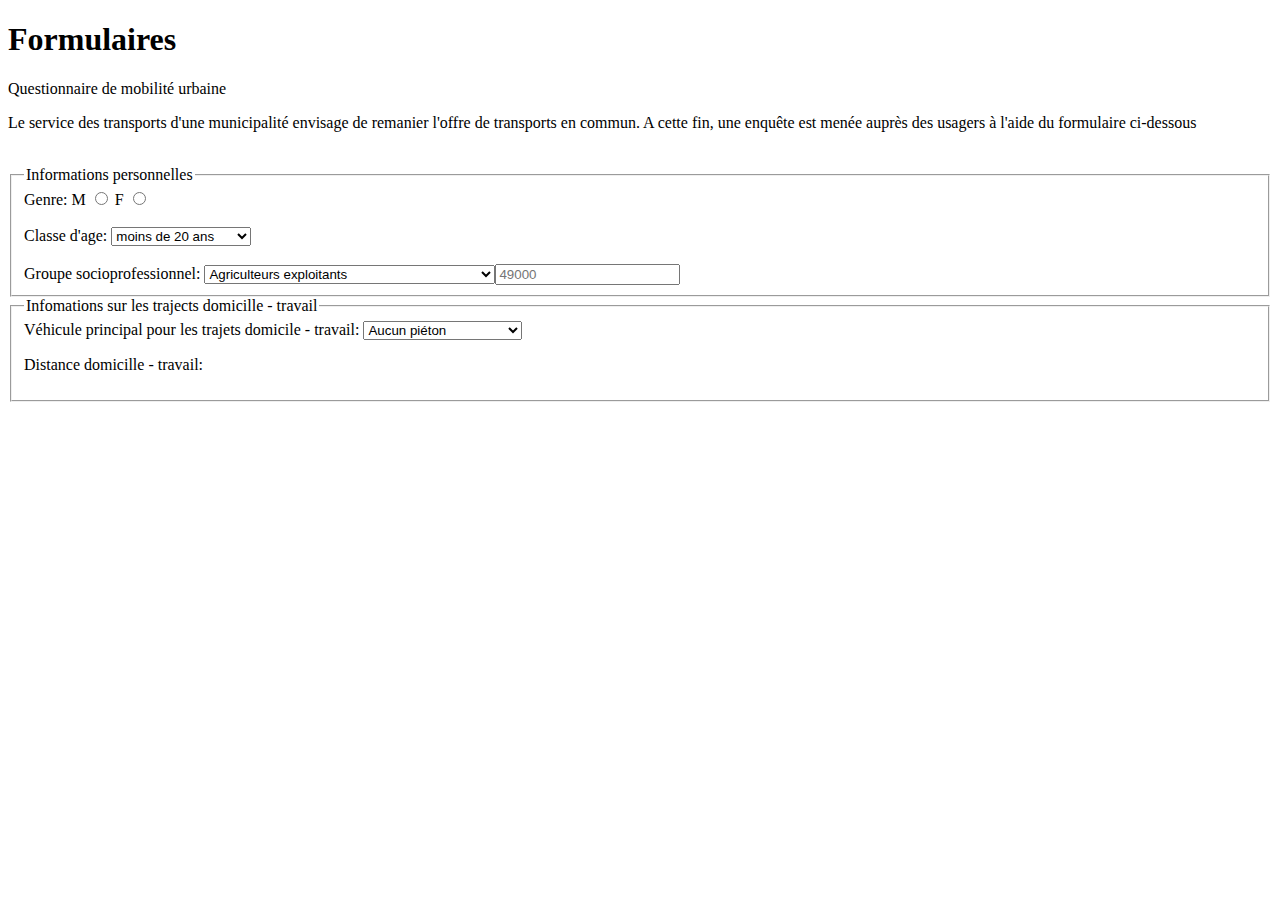
==== index.html @ b8d1ba64 "Add files via upload" ====
<!DOCTYPE html>
<html lang="en">
<head>
    <meta charset="UTF-8">
    <meta http-equiv="X-UA-Compatible" content="IE=edge">
    <meta name="viewport" content="width=device-width, initial-scale=1.0">
    <title>TP2 HTML et CSS</title>
</head>
<body>
    <section>
        <div>
            <h1>Formulaires</h1>
            <p>Questionnaire de mobilité urbaine</p>
            <p> Le service des transports d'une municipalité envisage de remanier l'offre de transports en commun. A cette fin, une enquête est menée auprès des usagers à l'aide du formulaire ci-dessous </p>
        </div>
    </section>
    <br>
    <section>
        <from action="">
            <fieldset>
                <legend>Informations personnelles</strong></legend>
        <form action="/action.php" method="post">
            <label for="gender">Genre:</label>
            <label for="human">M</label> 
            <input type="radio">
            <label for="human">F</label>
            <input type="radio">
        </form>
    <br>
    <section>
        <form action="/action.php" method="post">
            <label for="age">Classe d'age:</label>
            <select name="age" id="age">
                <option value="moins de 20 ans">moins de 20 ans</option>
                <option value="20 a 39 ans(2039)">20 a 39 ans(2039)</option>
                <option value="40 a 59 ans(2059)">40 a 59 ans(2059)</option>
                <option value="60 ans ou plus(p60)">60 ans ou plus(p60)</option>
            </select>
        </form>
    </section>
    <br>
    <section>
        <form action="/action.php" method="post">
        <label for="groupe">Groupe socioprofessionnel:</label>
        <select name="Groupe" id="groupe" placeholder="Artisans,commerçants et chefs d'entreprise">
            <option value="Agriculteurs exploitants">Agriculteurs exploitants</option>
            <option value="Artisans, commerçants et chefs d'entrprise">Artisans, commerçants et chfs d'entreprise</option>
            <option value="cadres et professions et chefs d'entrepris">cadres et professions et chefs d'entreprise</option>
            <option value="professions intermediaires">professions intermediaires</option>
            <option value="Employés">Employés</option>
            <option value="retraites">ouvriers</option>
            <option value="retraites">retraites</option>
            <option value="Autre personnes sans activite professionnelle">Autre personnes sans activite professionnelle</option>
        </from>
    </section>
    <br> 
    <section>
        <label for="codepostal">Code postal</label>
        <input id="codepostal" name="codepostal" placeholder="49000">
    </section>
             </fieldset>
         </form>
    <section>
        <form action="">
            <fieldset>
                <legend>Infomations sur les trajects domicille - travail</legend>
                <from action="/action.php" method="post">
                    <label for="Groupe">Véhicule principal pour les trajets domicile - travail:</label>
                    <select name="Groupe" id="groupe" placeholder="Artisans,commerçants et chefs d'entreprise">
                        <option value="Aucun (piéton)">Aucun piéton</option>
                        <option value="Bicyclette">Bicyclette</option>
                        <option value="Deux roues motorisé">Deux roues motoris</option>
                        <option value="Automobile">Automobile</option>
                        <option value="Transports en commun">Transports en commun</option>
                    </select>
                </from>
           <p>
               <label for="groupe">Distance domicille - travail:</label>
           </p>

            </fieldset>
        </form>
    </section>

</body>
</html>
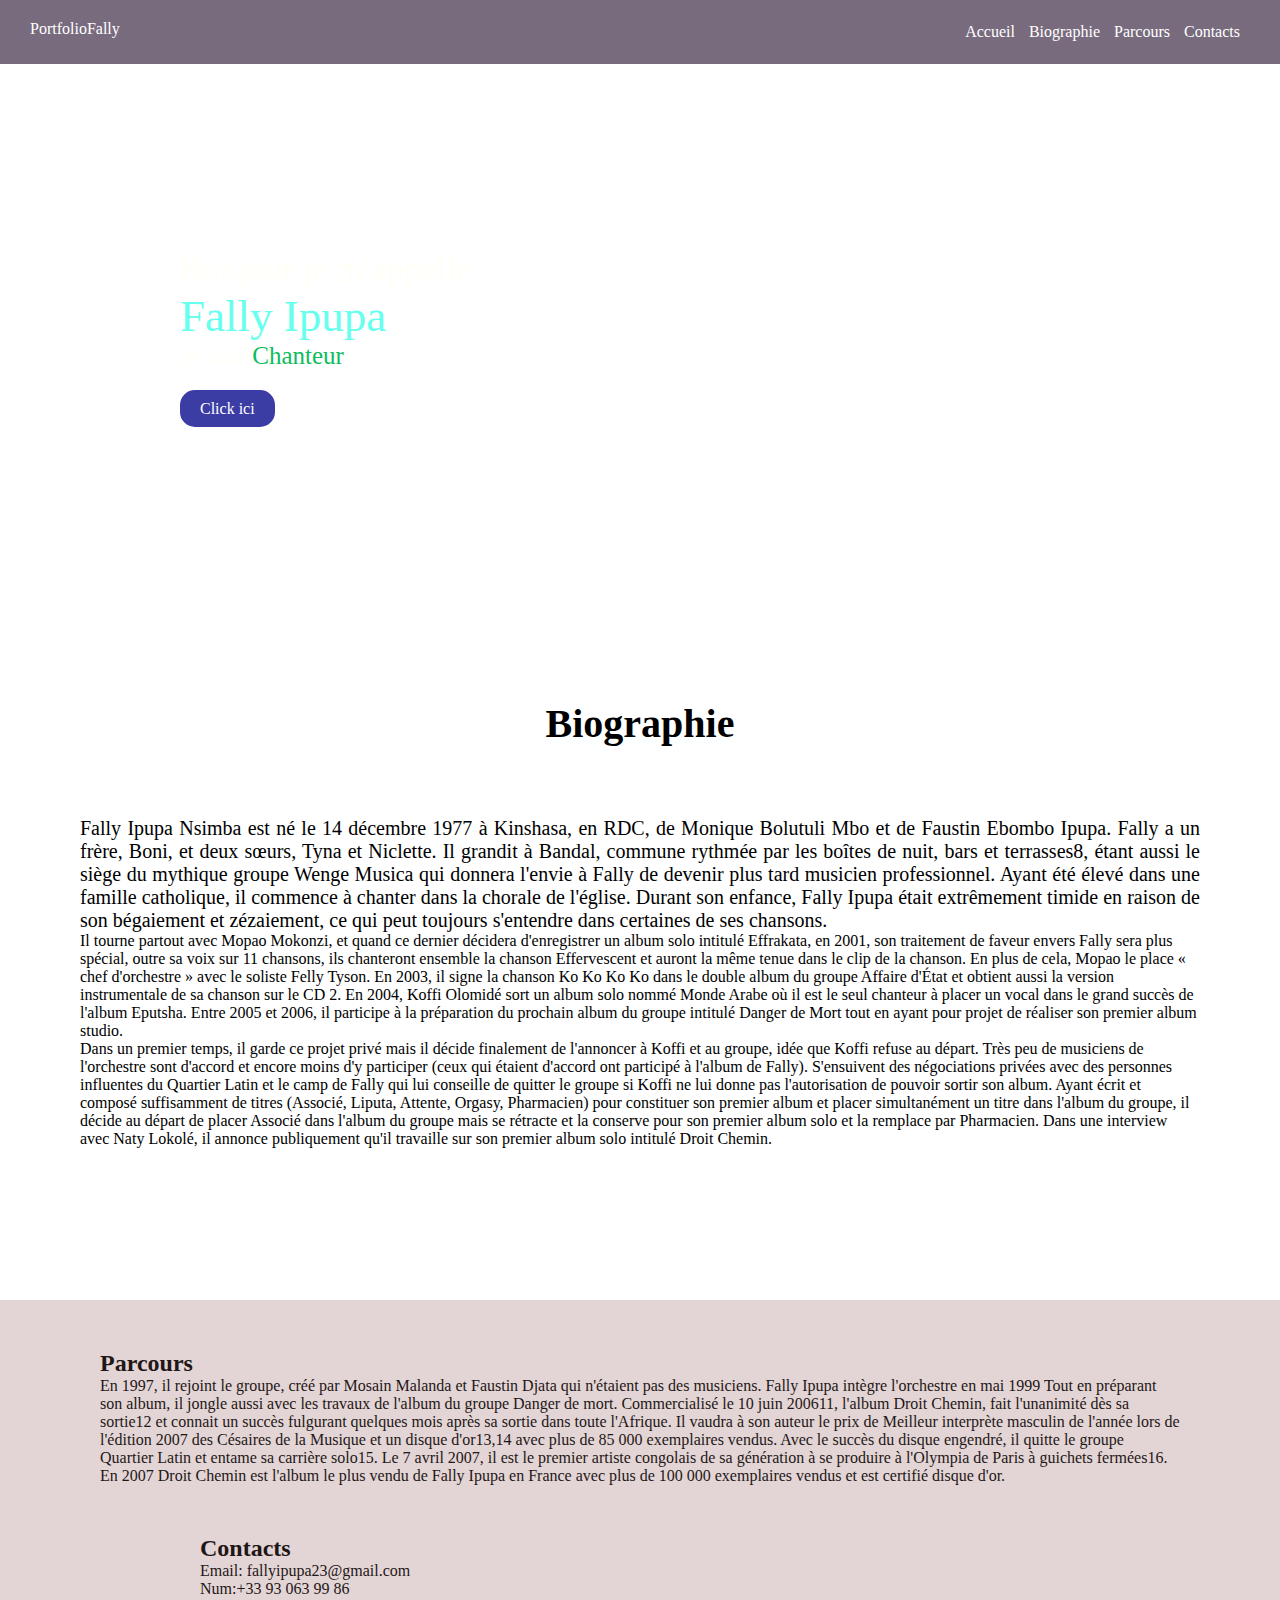
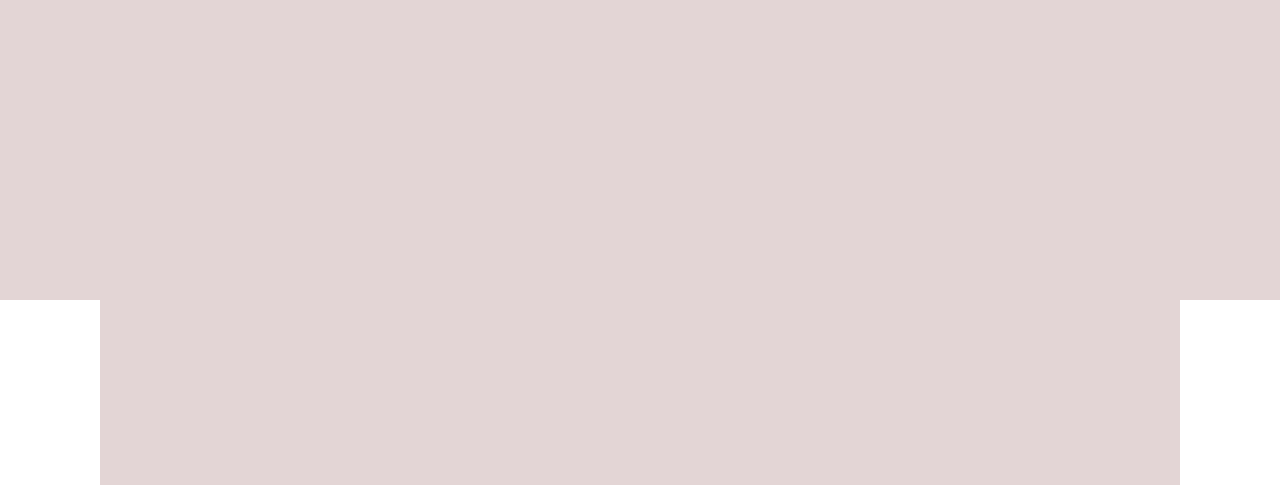
==== commit 6dd6aeb9: "Add files via upload" ====
--- a/index.html
+++ b/index.html
@@ -4,83 +4,78 @@
     <meta charset="UTF-8">
     <meta http-equiv="X-UA-Compatible" content="IE=edge">
     <meta name="viewport" content="width=device-width, initial-scale=1.0">
-    <title>TP2 HTML et CSS</title>
+    <title>Projet de Ismael</title>
+    <link rel="stylesheet"  href="styles.css"/>
 </head>
 <body>
-    <section>
-        <div>
-            <h1>Formulaires</h1>
-            <p>Questionnaire de mobilité urbaine</p>
-            <p> Le service des transports d'une municipalité envisage de remanier l'offre de transports en commun. A cette fin, une enquête est menée auprès des usagers à l'aide du formulaire ci-dessous </p>
+    <nav class="navbar">
+        <div class="container">
+            <div href="logo-container">
+                <a href="">Portfolio<span>Fally</span></a>
+            </div>
+            <div class="menu-container">
+                <ul>
+                    <li><a href="">Accueil</a></li>
+                    <li><a href="">Biographie</a></li>
+                    <li><a href="">Parcours</a></li>
+                    <li><a href="">Contacts</a></li>
+                </ul>
+            </div>
+        </div>
+    </nav>
+    <section class="section1">
+        <div class="container2">
+            <div class="text1">Bonjour je m'appelle</div>
+            <div class="text2">Fally Ipupa</div>
+            <div class="text3">Je suis <span>Chanteur
+            </span></div>
+            <div class="bouton1"><a href="">Click ici</a></div>
         </div>
     </section>
-    <br>
-    <section>
-        <from action="">
-            <fieldset>
-                <legend>Informations personnelles</strong></legend>
-        <form action="/action.php" method="post">
-            <label for="gender">Genre:</label>
-            <label for="human">M</label> 
-            <input type="radio">
-            <label for="human">F</label>
-            <input type="radio">
-        </form>
-    <br>
-    <section>
-        <form action="/action.php" method="post">
-            <label for="age">Classe d'age:</label>
-            <select name="age" id="age">
-                <option value="moins de 20 ans">moins de 20 ans</option>
-                <option value="20 a 39 ans(2039)">20 a 39 ans(2039)</option>
-                <option value="40 a 59 ans(2059)">40 a 59 ans(2059)</option>
-                <option value="60 ans ou plus(p60)">60 ans ou plus(p60)</option>
-            </select>
-        </form>
+    <section class="section2" >
+        <h2>Biographie</h2>
+        <div class="container3" >
+            <div>
+                <img id="photo">
+
+            </div>
+            <div class="contain-text" >
+                <p id="p2">Fally Ipupa Nsimba est né le 14 décembre 1977 à Kinshasa, en RDC, de Monique Bolutuli Mbo et de Faustin Ebombo Ipupa. Fally a un frère, Boni, et deux sœurs, Tyna et Niclette. Il grandit à Bandal, commune rythmée par 
+                    les boîtes de nuit, bars et terrasses8, étant aussi le siège du mythique groupe Wenge Musica qui donnera l'envie à Fally de devenir plus tard musicien professionnel.
+ Ayant été élevé dans une famille catholique, il commence à chanter dans la chorale de l'église. Durant son enfance, Fally Ipupa était extrêmement timide en raison de son bégaiement et 
+ zézaiement, ce qui peut toujours s'entendre dans certaines de ses chansons.</p>
+                <p>Il tourne partout avec Mopao Mokonzi, et quand ce dernier décidera d'enregistrer un album solo intitulé Effrakata, en 2001, son traitement de faveur envers Fally sera plus spécial, outre sa voix sur 11 chansons, ils chanteront ensemble la chanson Effervescent et auront la même tenue dans le clip de la chanson. En plus de cela, Mopao le place « chef d'orchestre » avec le soliste Felly Tyson.
+                    En 2003, il signe la chanson Ko Ko Ko Ko dans le double album du groupe Affaire d'État et obtient aussi la version instrumentale de sa chanson sur le CD 2.
+                    En 2004, Koffi Olomidé sort un album solo nommé Monde Arabe où il est le seul chanteur à placer un vocal dans le grand succès de l'album Eputsha.
+                    Entre 2005 et 2006, il participe à la préparation du prochain album du groupe intitulé Danger de Mort tout en ayant pour projet de réaliser son premier album studio.</br> Dans un premier temps, il garde ce projet privé mais il décide finalement de l'annoncer à Koffi et au groupe, idée que Koffi refuse au départ. Très peu de musiciens 
+                    de l'orchestre sont d'accord et encore moins d'y participer (ceux qui étaient d'accord ont participé à l'album de Fally). S'ensuivent des négociations privées avec des personnes influentes du Quartier Latin et le camp de Fally qui lui conseille de quitter le groupe si Koffi ne lui donne pas l'autorisation de pouvoir sortir son album.
+                    Ayant écrit et composé suffisamment de titres (Associé, Liputa, Attente, Orgasy, Pharmacien) pour constituer son premier album et placer simultanément un titre dans l'album du groupe, il décide au départ de placer Associé dans l'album du groupe mais se rétracte et la conserve pour son premier album solo et la remplace par Pharmacien.
+                    Dans une interview avec Naty Lokolé, il annonce publiquement qu'il travaille sur son premier album solo intitulé Droit Chemin.
+                </p>
+            </div>
+        </div>
     </section>
-    <br>
-    <section>
-        <form action="/action.php" method="post">
-        <label for="groupe">Groupe socioprofessionnel:</label>
-        <select name="Groupe" id="groupe" placeholder="Artisans,commerçants et chefs d'entreprise">
-            <option value="Agriculteurs exploitants">Agriculteurs exploitants</option>
-            <option value="Artisans, commerçants et chefs d'entrprise">Artisans, commerçants et chfs d'entreprise</option>
-            <option value="cadres et professions et chefs d'entrepris">cadres et professions et chefs d'entreprise</option>
-            <option value="professions intermediaires">professions intermediaires</option>
-            <option value="Employés">Employés</option>
-            <option value="retraites">ouvriers</option>
-            <option value="retraites">retraites</option>
-            <option value="Autre personnes sans activite professionnelle">Autre personnes sans activite professionnelle</option>
-        </from>
+    <section class="section3">
+        <div class="container4">
+            <div class="card"> 
+            </div>
+            <h2>Parcours</h2>
+            <p>En 1997, il rejoint le groupe, créé par Mosain Malanda et Faustin Djata qui n'étaient pas des musiciens.
+                Fally Ipupa intègre l'orchestre en mai 1999
+                Tout en préparant son album, il jongle aussi avec les travaux de l'album du groupe Danger de mort.
+                Commercialisé le 10 juin 200611, l'album Droit Chemin, fait l'unanimité dès sa sortie12 et connait un succès fulgurant quelques mois après sa sortie dans toute l'Afrique. Il vaudra à son auteur le prix de Meilleur interprète masculin de l'année lors de l'édition 2007 des Césaires de la Musique et un disque d'or13,14 avec plus de 85 000 exemplaires vendus. Avec le succès du disque engendré, il quitte le groupe Quartier Latin et entame sa carrière solo15.
+                Le 7 avril 2007, il est le premier artiste congolais de sa génération à se produire à l'Olympia de Paris à guichets fermées16.
+                En 2007 Droit Chemin est l'album le plus vendu de Fally Ipupa en France avec plus de 100 000 exemplaires vendus et est certifié disque d'or.
+                </p>
+
+        </div>
+        <section class="section3">
+            <div class="container4">
+                <div class="card"> 
+                </div>
+                <h2>Contacts</h2>
+                <p>Email: fallyipupa23@gmail.com</br>Num:+33 93 063 99 86</p>
+    
     </section>
-    <br> 
-    <section>
-        <label for="codepostal">Code postal</label>
-        <input id="codepostal" name="codepostal" placeholder="49000">
-    </section>
-             </fieldset>
-         </form>
-    <section>
-        <form action="">
-            <fieldset>
-                <legend>Infomations sur les trajects domicille - travail</legend>
-                <from action="/action.php" method="post">
-                    <label for="Groupe">Véhicule principal pour les trajets domicile - travail:</label>
-                    <select name="Groupe" id="groupe" placeholder="Artisans,commerçants et chefs d'entreprise">
-                        <option value="Aucun (piéton)">Aucun piéton</option>
-                        <option value="Bicyclette">Bicyclette</option>
-                        <option value="Deux roues motorisé">Deux roues motoris</option>
-                        <option value="Automobile">Automobile</option>
-                        <option value="Transports en commun">Transports en commun</option>
-                    </select>
-                </from>
-           <p>
-               <label for="groupe">Distance domicille - travail:</label>
-           </p>
-
-            </fieldset>
-        </form>
-    </section>
-
 </body>
 </html>--- a/styles.css
+++ b/styles.css
@@ -0,0 +1,132 @@
+*{
+    padding: 0px;
+    margin: 0px;
+    list-style: none;
+    text-decoration: none;
+}
+.navbar{
+    background-color: rgb(120, 107, 126);
+    position: fixed;
+    width: 100%;
+}
+
+.container{
+    display: flex;
+    justify-content: space-between;
+    padding: 20px 30px;
+}
+.navbar .container .menu-container li{
+   display: inline-block;
+}
+.navbar .container a{
+    color: white;
+ }
+ .navbar .container .menu-container ul{
+    padding: 3px 10px;
+ }
+ .navbar .container .menu-container li{
+    margin-left: 10px;
+ }
+ .menu-container a:hover{
+    color: black;
+    transition: 0,8s;
+ }
+ .container .logo-container a{
+    font-size: 25px;
+    font-weight: 800;
+    font-family: 'Times New Roman', Times, serif;
+ }
+ .container .logo-container span{
+    color: black;
+    font-size: 20px;
+    font-weight: 800;
+    font-family: 'Times New Roman', Times, serif;
+ }
+ .section1{
+    height: 700px;
+    background-image: url("https://www.presse-citron.net/app/uploads/2019/03/myspace-musique.jpg");
+ }
+
+ 
+ 
+ .section1 .container2 {
+    padding-top: 250px;
+    padding-left: 180px;
+    color: rgb(255, 255, 248);
+ }
+ .section1 .container2 .text1 {
+    font-size: 35px;
+ }
+ .section1 .container2 .text2 {
+    font-size: 45px;
+    font-weight: 500;
+    color: rgb(103, 255, 237) ;
+ }
+ .section1 .container2 .text3 {
+    font-size: 25px;
+    font-weight: 500;
+}
+.section1 .container2 .text3 span{
+    font-size: 25px;
+    font-weight: 500;
+    color: rgb(13, 188, 92) ;
+}
+.section1 .container2 .bouton1 a{
+    border: 25x solide rgb(163, 42, 165) ;
+    background-color: rgb(60, 60, 165);
+    color: white;
+    padding: 10px 20px;
+    border-radius: 15px;
+  }
+.section1 .container2 .bouton1{
+    margin-top: 30px;
+}
+.section1 .container2 .bouton1 a:hover{
+    background: none;
+} 
+.section2 { 
+    height: 600px;
+    background-image: url("https://www.google.com/url?sa=i&url=https%3A%2F%2Fprostopleer.com%2Fartist%2F152884%2Ffally-ipupa&psig=AOvVaw055FOWD9QLHlqJJrHqfXBA&ust=1666382979088000&source=images&cd=vfe&ved=0CA0QjRxqFwoTCPCHir7O7_oCFQAAAAAdAAAAABAJ")
+}
+.section2 h2{
+    text-align: center;
+    font-size: 40px;
+    text-decoration: underline rgb(252, 255, 255);
+}
+.section2 > .container3{
+    display: flex;
+    padding: 10px 80px;
+}
+.contain-text{
+    margin-top: 60px;
+}
+.contain-text #p1{
+    font-size: 30px;
+    font-weight: 600;
+}
+.contain-text #p2{
+    text-align: justify;
+    font-size: 20px;
+    color: black;
+}
+.section3 {
+    height: 500px;
+    background-color: rgb(227, 213, 213);
+    padding: 50px 100px;
+    color: rgb(31, 23, 23);
+}
+.section3 > .container4 h2{
+     align-items: center;
+}
+.section3 > .container4 > {
+  width: 450px;
+  height: 250px;
+  
+  margin: 10%;
+  border: 2px solid rgb(120, 107, 126);
+  position: relative;
+  display: flex;
+  justify-content: center;
+  align-items: center;
+
+}